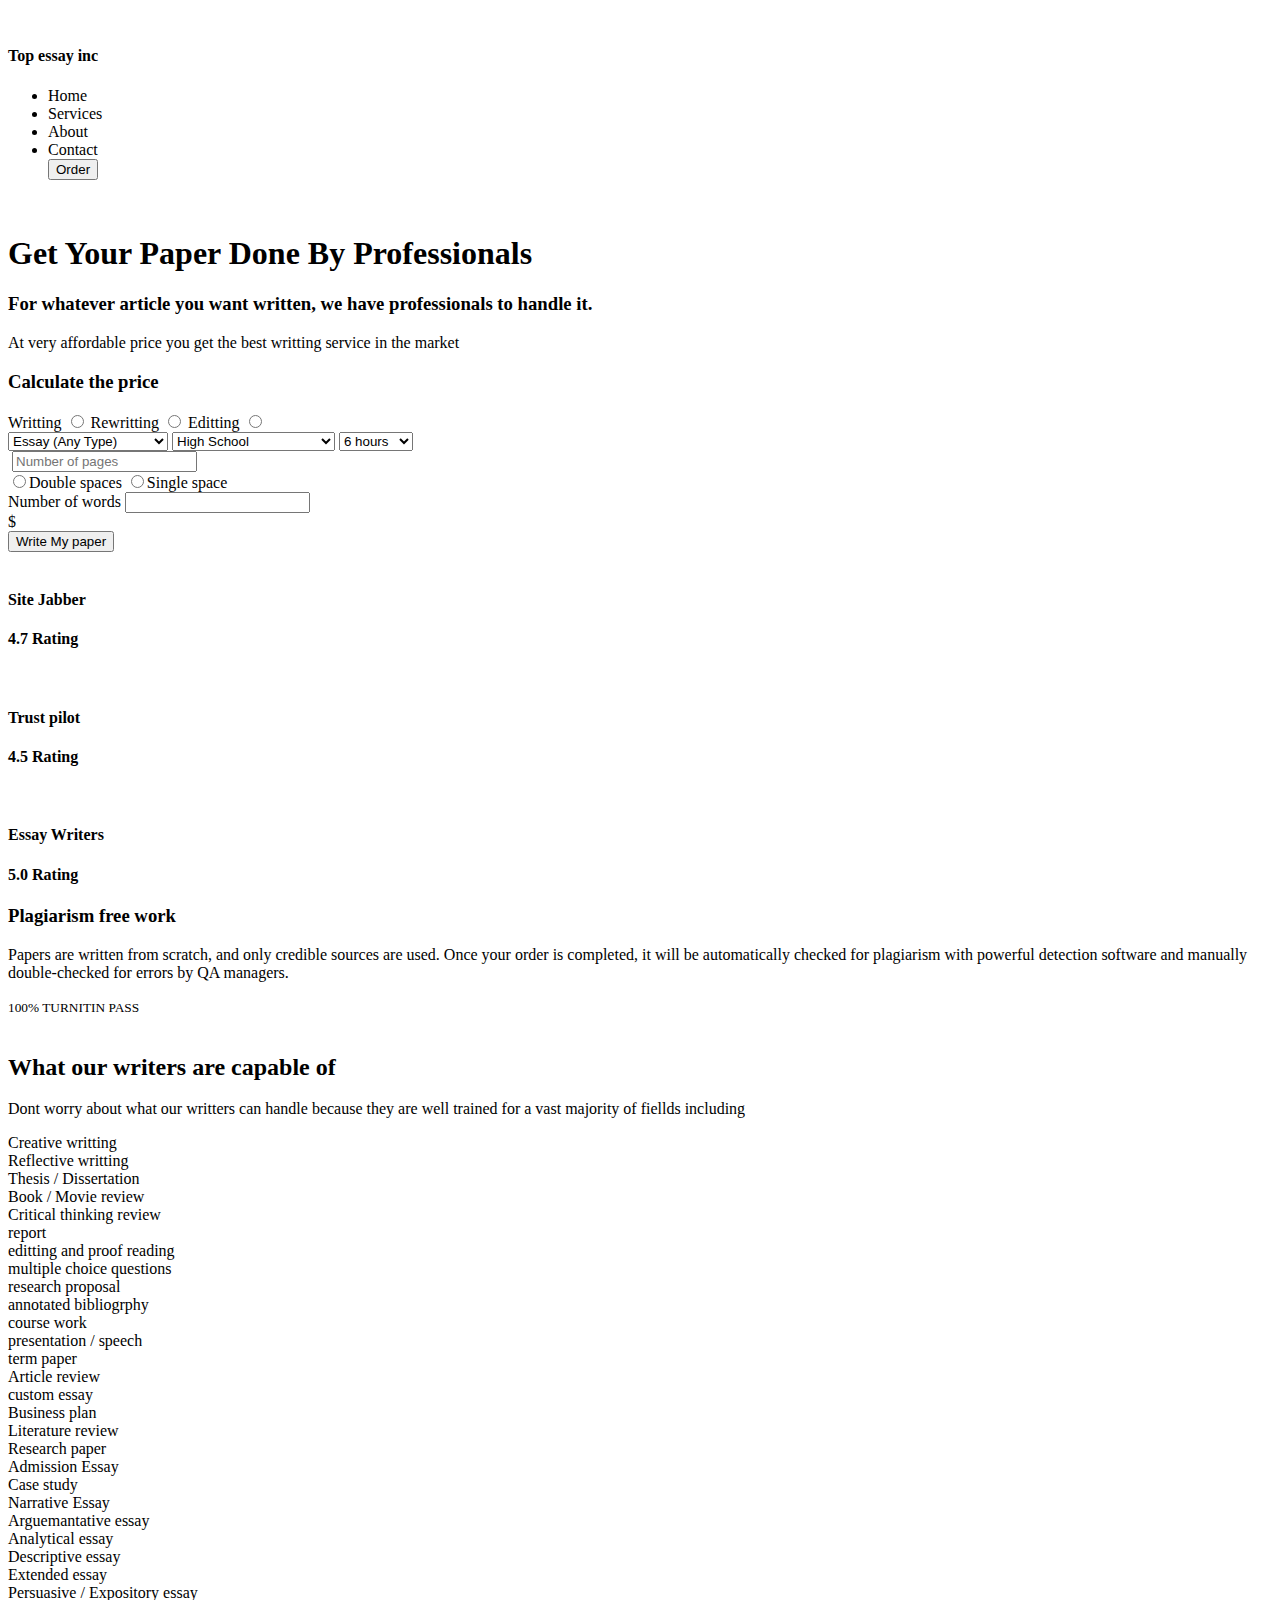
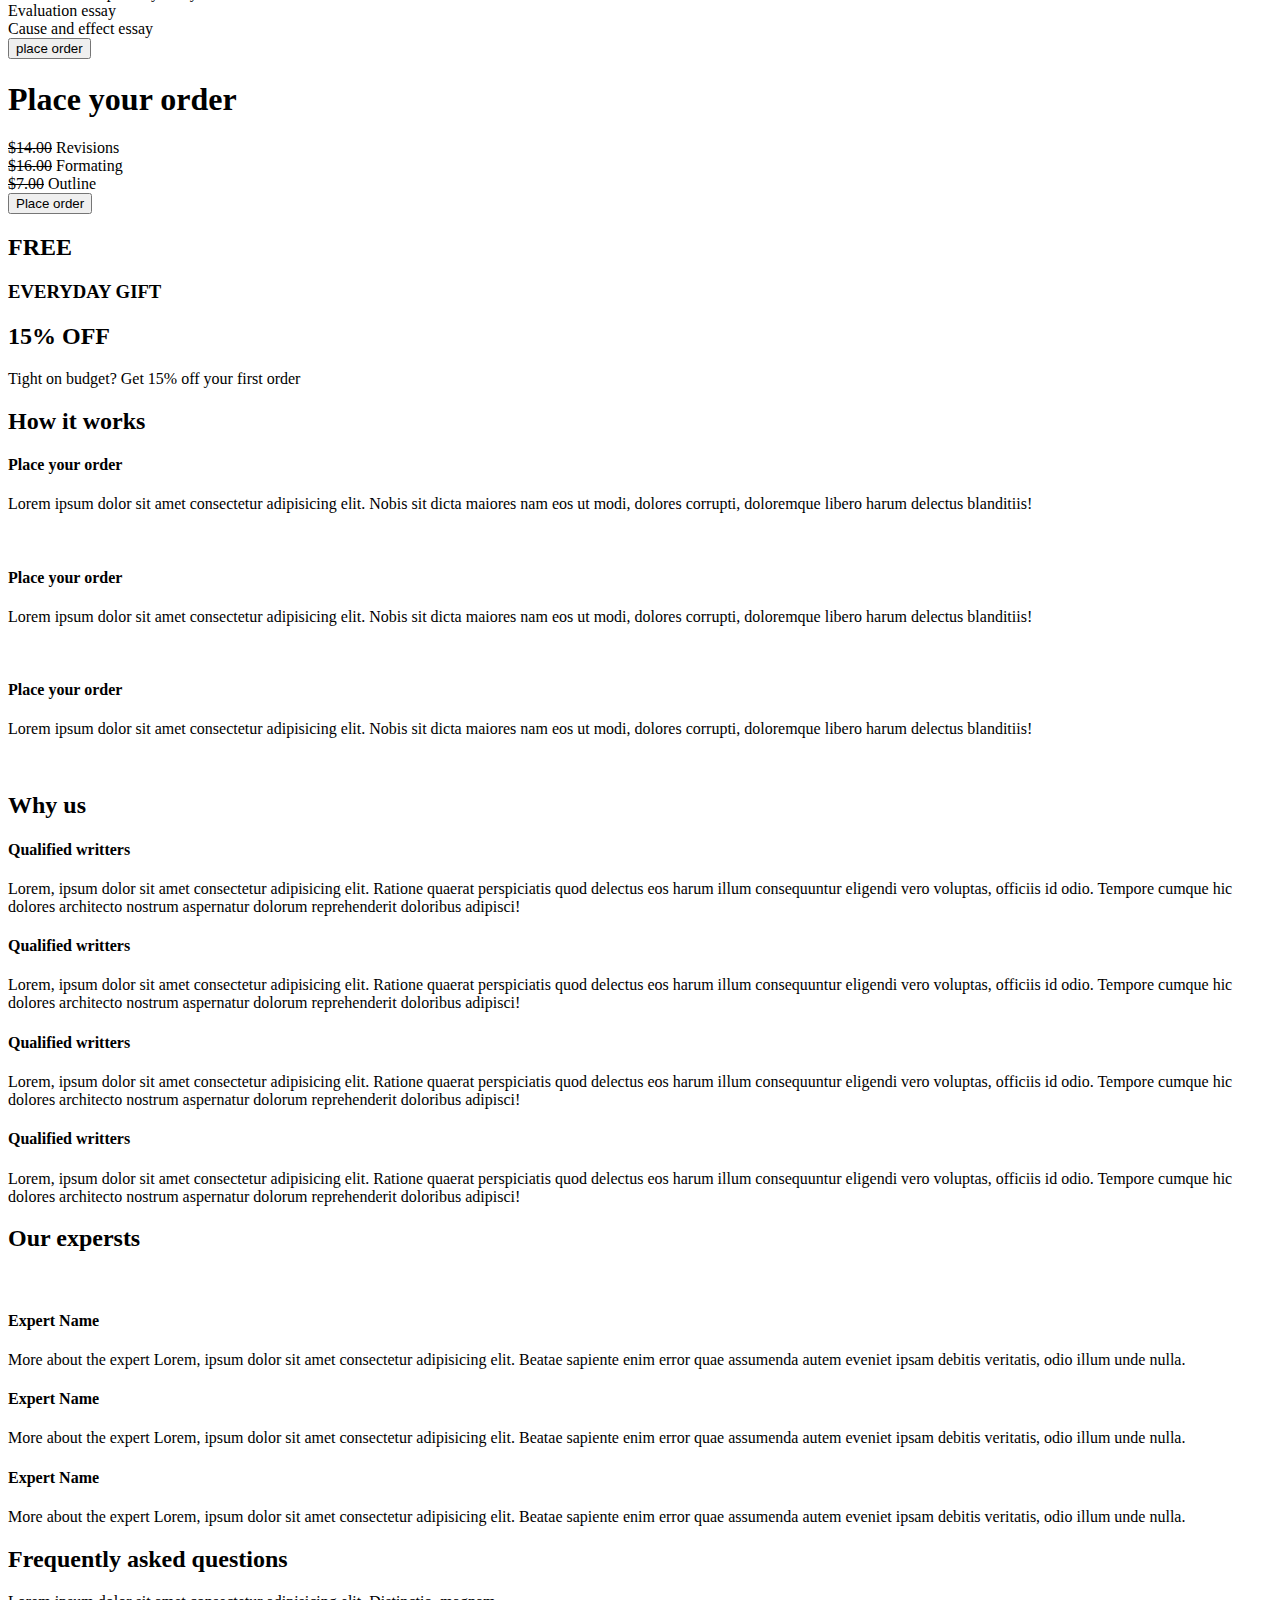
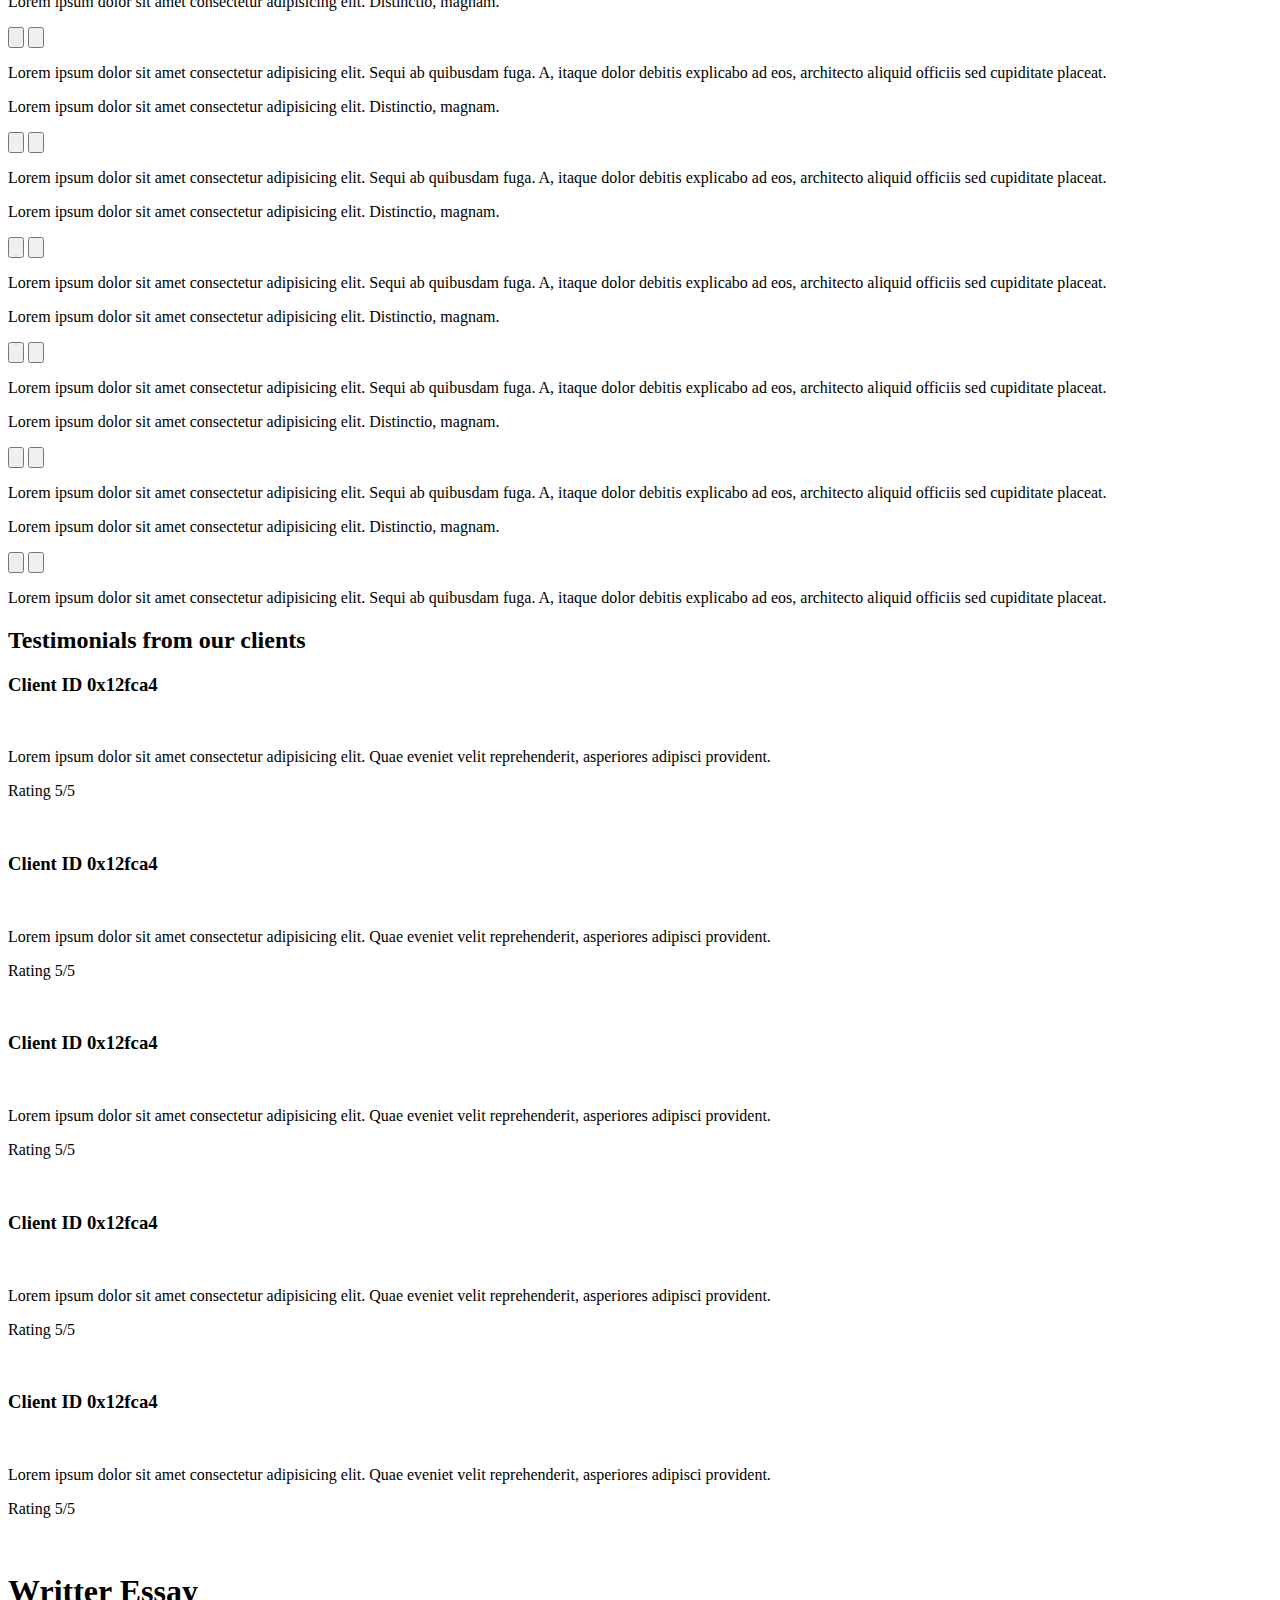
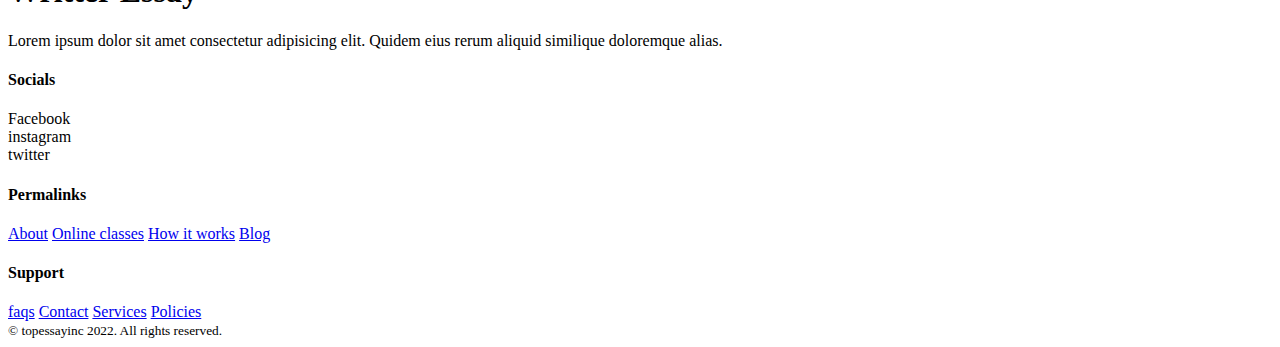
==== index.html @ ea99ae34 "Add files via upload" ====
<!DOCTYPE html>
<html lang="en">
<head>
    <meta charset="UTF-8">
    <meta http-equiv="X-UA-Compatible" content="IE=edge">
    <meta name="viewport" content="width=device-width, initial-scale=1.0">
    <title>Writer Essays</title>
    <link rel="stylesheet" href="css/styles.css">
    <script src="scripts/styles.js" defer></script>
    <script src="scripts/math.js" defer></script>
</head>
<body>
    <nav>
       <div class="container">
        <div class="brand-details">
            <img src="images/logo.svg" alt="" id="my-logo">
            <h4 class="brand-name">Top essay inc</h4>
        </div>
        <div class="mb-option-list hidden" id="mb-expand-menu">
            <ul>
                <li id="home-option">Home</li>
                <li id="services-option">Services</li>
                <li id="about-option">About</li>
                <li id="contact-option">Contact</li>
                <button class="try-it-btn" id="nav-try-it">Order</button>
            </ul>
            
        </div>
        
        <div class="mb nav-butons" >
           <img src="images/cancel.svg"  id="cancel-btn" alt="" class="hidden">
            <img src="images/expand.svg" alt="" id="expand-menu" class="">
        </div>
       </div>
    </nav> 
    <section id="home">
        <div class="home-container">
            <header>
                <div class="container">
                    <div class="header-content">
                        <div class="header-left">
                        
                            <h1 class="big-title">
                                Get Your Paper Done By Professionals
                            </h1>
                            <h3>
                                For whatever article you want written, we have professionals to handle it.
                            </h3>
                            <p>
                                At very affordable price you get the best writting service in the market
                            </p>
                        </div>
                        <form action="/cost-calculator" id="calculate-cost">
                            <h3>Calculate the price</h3>
                            <div class="writting-mode">
                                <label for="writting">Writting
                                    <input class="radio" type="radio" name="writing-mode" id="writting" value="writting">
                                </label>
                                
                                <label for="rewritting">Rewritting
                                    <input class="radio" type="radio" name="writing-mode" id="rewritting" value="rewritting">
                                </label>
                                
                                <label for="editting">Editting
                                    <input class="radio" type="radio" name="writing-mode" id="editting" value="editting">
                                </label>
                                
                            </div>
                            <div class="selections">
                                <select name="essay-type" id="essay-type">
                                    <option value="a">Essay (Any Type)</option>
                                    <option value="b">admission essay</option>
                                    <option value="c">Arguementative essay</option>
                                    <option value="d">College Application</option>
                                    <option value="e">Analytical essay</option>
                                    <option value="f">Descriptive essay</option>
                                    <option value="g">Definition essay</option>
                                    <option value="h">Extended Essay</option>
                                    <option value="i">Dissertation</option>
                                    <option value="j">Dissertation</option>
                                    <option value="k">White Paper</option>
                                    <option value="l">case Study</option>
                                    <option value="m">book report</option>
                                    <option value="n">Annotated bibliograhy</option>
                                    <option value="o">Course Work</option>
                                    <option value="p">Presentation or speech</option>
                                    <option value="q">Research proposal</option>
                                    <option value="r">Literature review</option>
                                    <option value="s">Narrative essay</option>
                                    <option value="t">Cause and effect study</option>
                                    <option value="u">EPQ essay</option>
                                    <option value="r">Expository essay</option>
                                    <option value="s">Evalution essay</option>
                                    <option value="t">Graduate essay</option>
                                    <option value="u">Capstone essay</option>
                                    <option value="v">thesis tatement</option>
                                    <option value="w">Term paper</option>
                                    <option value="x">Persuasive essay</option>
                                    <option value="y">Research paper</option>
                                    <option value="z">Reflective paper</option>
                                    <option value="A">TOK essay</option>
                                    <option value="B">Scholaship essay</option>
                                    <option value="C">others</option>
                                </select>
                                <select name="education-level" id="education-level">
                                    <option value="Highschool">High School</option>
                                    <option value="college">College</option>
                                    <option value="university">University</option>
                                    <option value="masters">Mster's degree</option>
                                    <option value="phd">Doctorate of philosophy</option>
                                </select>
                                <select name="duration" id="duration">
                                    <option value="6">6 hours</option>
                                    <option value="9">9 Hours</option>
                                    <option value="12">12 hours</option>
                                    <option value="15">15 hours</option>
                                    <option value="18">18 hours</option>
                                    <option value="21">21 hours</option>
                                    <option value="24">24 hours</option>
                                    <option value="48">48 hours</option>
                                    <option value="72">3 days</option>
                                    <option value="96">4 days</option>
                                    <option value="120">5 days</option>
                                    <option value="144">6 days</option>
                                    <option value="336">2 weeks</option>
                                    <option value="504">3 weeks</option>
                                    <option value="720">1 month</option>
                                </select>
                            </div>
    
                            <div id="number-of-pages">
                                
                                <img id="pages-minus" src="images/minus.svg" alt="">
                                <input type="number" name="no-of-pages" id="no-of-pages" placeholder="Number of pages">
                                <img src="images/plus.svg" alt="" id="pages-plus">
                            </div>
                            <div class="space-count">
                                <label for="double-space">
                                <input type="radio" name="essay-spaces" id="double-space" class="radio" value="double">Double spaces
                            </label>
                            <label for="single-space">
                                <input class="radio" type="radio" name="essay-spaces" id="single-space" value="single">Single space
                            </label>
                            </div>
                            <div id="estimate-no-of-words">
                                <label for="no-of-words">
                                    Number of words
                                    <input type="text" id="no-of-words">
                                </label>
                            </div>
                            <div id="estimate-price"> $<span id="price-calc"></span></div>
                            <button class="try-it-btn">Write My paper</button>
                        </form>
                    </div>
                </div>
            </header>

            <div id="ratings">
                <div class="container">
                    <article>
                        <img src="images/stars-fb.svg" alt="">
                        <h4 class="rating-info">Site Jabber</h4>
                        <h4 class="rating-figure">4.7 Rating</h4>
                    </article>
                    <article>
                        <img src="images/stars-review.svg" alt="">
                        <h4 class="rating-info">Trust pilot</h4>
                        <h4 class="rating-figure">4.5 Rating</h4>
                    </article>
                    <article>
                        <img src="images/star.svg" alt="" height="12.5">
                        <h4 class="rating-info">Essay Writers</h4>
                        <h4 class="rating-figure">5.0 Rating</h4>
                    </article>
                </div>
            </div>
            <div id="plagiarism">
                <div class="container">
                    <div class="plg-left">
                        <h3>Plagiarism free work</h3>
                        <p>
                            Papers are written from scratch, and only credible sources are used. Once your order is completed, it will be automatically checked for plagiarism with powerful detection software and manually double-checked for errors by QA managers.
                        </p>
                        <small>100% TURNITIN PASS</small>
                    </div>
                    <div class="plg-right">
                        <img src="images/Screenshot 2022-03-04 17.39.56.png" alt="">
                        <img src="images/Screenshot 2022-03-04 17.41.26.png" alt="">
                    </div>
                </div>
            </div>
            <div id="coverage">
                <div class="container">
                    <h2>What our writers are capable of</h2>
                <p class="coverage-info">
                    Dont worry about what our writters can handle because they are well trained for a vast majority of fiellds including
                </p>
                <li class="coverage-item">Creative writting</li>
                <li class="coverage-item">Reflective writting</li>
                <li class="coverage-item">Thesis / Dissertation</li>
                <li class="coverage-item">Book / Movie review</li>
                <li class="coverage-item">Critical thinking review</li>
                <li class="coverage-item">report</li>
                <li class="coverage-item">editting and proof reading</li>
                <li class="coverage-item">multiple choice questions</li>
                <li class="coverage-item">research proposal</li>
                <li class="coverage-item">annotated bibliogrphy</li>
                <li class="coverage-item">course work</li>
                <li class="coverage-item">presentation / speech</li>
                <li class="coverage-item">term paper</li>
                <li class="coverage-item">Article review</li>
                <li class="coverage-item">custom essay </li>
                <li class="coverage-item">Business plan</li>
                <li class="coverage-item">Literature review</li>
                <li class="coverage-item">Research paper</li>
                <li class="coverage-item">Admission Essay</li>
                <li class="coverage-item">Case study</li>
                <li class="coverage-item">Narrative Essay</li>
                <li class="coverage-item">Arguemantative essay </li>
                <li class="coverage-item">Analytical essay </li>
                <li class="coverage-item">Descriptive essay</li>
                <li class="coverage-item">Extended essay</li>
                <li class="coverage-item">Persuasive / Expository essay</li>
                <li class="coverage-item">Evaluation essay</li>
                <li class="coverage-item">Cause and effect essay</li>
                <button class="try-it-btn">place order</button>
                </div>
            </div>
            <div class="market">
                <div class="container">
                    <div id="market-offer">
                        <h1>Place your order</h1>
                        <li><strike>$14.00</strike> Revisions</li>
                        <li><strike>$16.00</strike> Formating</li>
                        <li><strike>$7.00</strike> Outline</li>
                        <button class="try-it-btn">Place order</button>
                    </div>
                    <div id="market-discount">
                        <h2>FREE </h2>
                        <h3>EVERYDAY GIFT</h3>
                        <h2>15% OFF</h2>
                        <p>Tight on budget? Get 15% off your first order</p>
                    </div>
                </div>
            </div>
            <div id="guide">
                <div class="container">
                    <h2>How it works</h2>
                <div class="guide-details">
                    <article class="guide-temp">
                        <div>
                            <h4>Place your order</h4>
                        <p>Lorem ipsum dolor sit amet consectetur adipisicing elit. Nobis sit dicta maiores nam eos ut modi, dolores corrupti, doloremque libero harum delectus blanditiis!</p>
                        </div>
                        <img src="images/Screenshot 2022-03-04 17.39.56.png" alt="">
                    </article>
                    <article class="guide-temp">
                        <div>
                            <h4>Place your order</h4>
                        <p>Lorem ipsum dolor sit amet consectetur adipisicing elit. Nobis sit dicta maiores nam eos ut modi, dolores corrupti, doloremque libero harum delectus blanditiis!</p>
                        </div>
                        <img src="images/Screenshot 2022-03-04 17.41.26.png" alt="">
                    </article>
                    <article class="guide-temp">
                        <div>
                            <h4>Place your order</h4>
                        <p>Lorem ipsum dolor sit amet consectetur adipisicing elit. Nobis sit dicta maiores nam eos ut modi, dolores corrupti, doloremque libero harum delectus blanditiis!</p>
                        </div>
                        <img src="images/objective-1.svg" alt="">
                    </article>
    
                </div>
                
                <h2>Why us</h2>
                <div class="why-us-container">
                    <article class="why-us">
                    <h4>Qualified writters</h4>
                    <p>Lorem, ipsum dolor sit amet consectetur adipisicing elit. Ratione quaerat perspiciatis quod delectus eos harum illum consequuntur eligendi vero voluptas, officiis id odio. Tempore cumque hic dolores architecto nostrum aspernatur dolorum reprehenderit doloribus adipisci!</p>
                </article>
                <article class="why-us">
                    <h4>Qualified writters</h4>
                    <p>Lorem, ipsum dolor sit amet consectetur adipisicing elit. Ratione quaerat perspiciatis quod delectus eos harum illum consequuntur eligendi vero voluptas, officiis id odio. Tempore cumque hic dolores architecto nostrum aspernatur dolorum reprehenderit doloribus adipisci!</p>
                </article>
                <article class="why-us">
                    <h4>Qualified writters</h4>
                    <p>Lorem, ipsum dolor sit amet consectetur adipisicing elit. Ratione quaerat perspiciatis quod delectus eos harum illum consequuntur eligendi vero voluptas, officiis id odio. Tempore cumque hic dolores architecto nostrum aspernatur dolorum reprehenderit doloribus adipisci!</p>
                </article>
                <article class="why-us">
                    <h4>Qualified writters</h4>
                    <p>Lorem, ipsum dolor sit amet consectetur adipisicing elit. Ratione quaerat perspiciatis quod delectus eos harum illum consequuntur eligendi vero voluptas, officiis id odio. Tempore cumque hic dolores architecto nostrum aspernatur dolorum reprehenderit doloribus adipisci!</p>
                </article>
                </div>

                <div class="experts">
                    <h2>Our expersts</h2>
                    <div class="experts-imgs">
                        <img src="images/icon-1.svg" alt="">
                        <img src="images/icon-2.svg" alt="" class="active">
                        <img src="images/icon-3.svg" alt="">
                    </div>
                    <div class="experts-info">
                        <article class="expert">
                            <h4>Expert Name</h4>
                            <p>More about the expert Lorem, ipsum dolor sit amet consectetur adipisicing elit. Beatae sapiente enim error quae assumenda autem eveniet ipsam debitis veritatis, odio illum unde nulla.</p>
                        </article>
                        <article class="expert">
                            <h4>Expert Name</h4>
                            <p>More about the expert Lorem, ipsum dolor sit amet consectetur adipisicing elit. Beatae sapiente enim error quae assumenda autem eveniet ipsam debitis veritatis, odio illum unde nulla.</p>
                        </article>
                        <article class="expert">
                            <h4>Expert Name</h4>
                            <p>More about the expert Lorem, ipsum dolor sit amet consectetur adipisicing elit. Beatae sapiente enim error quae assumenda autem eveniet ipsam debitis veritatis, odio illum unde nulla.</p>
                        </article>
                    </div>
                </div>
                </div>
            </div>
            <div id="faq">
                <div class="container">
                    <h2>Frequently asked questions</h2>
                    <div class="qas">
                     <article class="question">
                         <p class="q">Lorem ipsum dolor sit amet consectetur adipisicing elit. Distinctio, magnam.</p>
                         <div class="qa-btn">
                             <button class="plus-sign"><img src="images/direction_down.svg" alt=""></button>
                             <button class="minus-sign hide"><img src="images/direction_right.svg" alt=""></button>
                         </div>
                         <p class="a hide">Lorem ipsum dolor sit amet consectetur adipisicing elit. Sequi ab quibusdam fuga. A, itaque dolor debitis explicabo ad eos, architecto aliquid officiis sed cupiditate placeat.</p>
                     </article>
                     <article class="question">
                         <p class="q">Lorem ipsum dolor sit amet consectetur adipisicing elit. Distinctio, magnam.</p>
                         <div class="qa-btn">
                             <button class="plus-sign"><img src="images/direction_down.svg" alt=""></button>
                             <button class="minus-sign hide"><img src="images/direction_right.svg" alt=""></button>
                         </div>
                         <p class="a  hide">Lorem ipsum dolor sit amet consectetur adipisicing elit. Sequi ab quibusdam fuga. A, itaque dolor debitis explicabo ad eos, architecto aliquid officiis sed cupiditate placeat.</p>
                     </article>
                     <article class="question">
                         <p class="q">Lorem ipsum dolor sit amet consectetur adipisicing elit. Distinctio, magnam.</p>
                         <div class="qa-btn">
                             <button class="plus-sign"><img src="images/direction_down.svg" alt=""></button>
                             <button class="minus-sign hide"><img src="images/direction_right.svg" alt=""></button>
                         </div>
                         <p class="a hide" >Lorem ipsum dolor sit amet consectetur adipisicing elit. Sequi ab quibusdam fuga. A, itaque dolor debitis explicabo ad eos, architecto aliquid officiis sed cupiditate placeat.</p>
                     </article>
                     <article class="question">
                         <p class="q">Lorem ipsum dolor sit amet consectetur adipisicing elit. Distinctio, magnam.</p>
                         <div class="qa-btn">
                             <button class="plus-sign"><img src="images/direction_down.svg" alt=""></button>
                             <button class="minus-sign hide"><img src="images/direction_right.svg" alt=""></button>
                         </div>
                         <p class="a  hide">Lorem ipsum dolor sit amet consectetur adipisicing elit. Sequi ab quibusdam fuga. A, itaque dolor debitis explicabo ad eos, architecto aliquid officiis sed cupiditate placeat.</p>
                     </article>
                     <article class="question">
                         <p class="q">Lorem ipsum dolor sit amet consectetur adipisicing elit. Distinctio, magnam.</p>
                         <div class="qa-btn">
                             <button class="plus-sign"><img src="images/direction_down.svg" alt=""></button>
                             <button class="minus-sign hide"><img src="images/direction_right.svg" alt=""></button>
                         </div>
                         <p class="a  hide">Lorem ipsum dolor sit amet consectetur adipisicing elit. Sequi ab quibusdam fuga. A, itaque dolor debitis explicabo ad eos, architecto aliquid officiis sed cupiditate placeat.</p>
                     </article>
                     <article class="question">
                         <p class="q">Lorem ipsum dolor sit amet consectetur adipisicing elit. Distinctio, magnam.</p>
                         <div class="qa-btn">
                             <button class="plus-sign"><img src="images/direction_down.svg" alt=""></button>
                             <button class="minus-sign hide"><img src="images/direction_right.svg" alt=""></button>
                         </div>
                         <p class="a  hide">Lorem ipsum dolor sit amet consectetur adipisicing elit. Sequi ab quibusdam fuga. A, itaque dolor debitis explicabo ad eos, architecto aliquid officiis sed cupiditate placeat.</p>
                     </article>
                    </div>
                </div>
            </div>
            <div id="testimonials">
                <div class="container">
                    <h2>
                        Testimonials from our clients
                    </h2>
                    <div class="testimonials-content">
                        <article class="testimony">
                            <h3>Client ID 0x12fca4</h3>
                            <img src="images/bbb.svg" alt="">
                            <p>
                                Lorem ipsum dolor sit amet consectetur adipisicing elit. Quae eveniet velit reprehenderit, asperiores adipisci provident.
                            </p>
    
                            <div class="stars">
                                <p>Rating 5/5</p>
                                <img src="images/star.svg" alt="">
                            </div>
                        </article>
                        <article class="testimony">
                            <h3>Client ID 0x12fca4</h3>
                            <img src="images/bbb.svg" alt="">
                            <p>
                                Lorem ipsum dolor sit amet consectetur adipisicing elit. Quae eveniet velit reprehenderit, asperiores adipisci provident.
                            </p>
    
                            <div class="stars">
                                <p>Rating 5/5</p>
                                <img src="images/star.svg" alt="">
                            </div>
                        </article>
                        <article class="testimony">
                            <h3>Client ID 0x12fca4</h3>
                            <img src="images/bbb.svg" alt="">
                            <p>
                                Lorem ipsum dolor sit amet consectetur adipisicing elit. Quae eveniet velit reprehenderit, asperiores adipisci provident.
                            </p>
    
                            <div class="stars">
                                <p>Rating 5/5</p>
                                <img src="images/star.svg" alt="">
                            </div>
                        </article>
                        <article class="testimony">
                            <h3>Client ID 0x12fca4</h3>
                            <img src="images/bbb.svg" alt="">
                            <p>
                                Lorem ipsum dolor sit amet consectetur adipisicing elit. Quae eveniet velit reprehenderit, asperiores adipisci provident.
                            </p>
    
                            <div class="stars">
                                <p>Rating 5/5</p>
                                <img src="images/star.svg" alt="">
                            </div>
                        </article>
                        <article class="testimony">
                            <h3>Client ID 0x12fca4</h3>
                            <img src="images/bbb.svg" alt="">
                            <p>
                                Lorem ipsum dolor sit amet consectetur adipisicing elit. Quae eveniet velit reprehenderit, asperiores adipisci provident.
                            </p>
    
                            <div class="stars">
                                <p>Rating 5/5</p>
                                <img src="images/star.svg" alt="">
                            </div>
                        </article>
                    </div>
                </div>
            </div>
        </div>
    </section>
    <footer>
        <div class="container footer-container">
        <div>
            <h1 class="brand-name">Writter Essay</h1>
        <p>Lorem ipsum dolor sit amet consectetur adipisicing elit. Quidem eius rerum aliquid similique doloremque alias.</p>
        </div>
        <div id="socials">
            <h4>Socials</h4>
            <li>Facebook</li>
            <li>instagram</li>
            <li>twitter</li>
        </div>

        <div id="permalinks">
            <h4>Permalinks</h4>
            <a href="#about">About</a>
            <a href="#classes">Online classes</a>
            <a href="#guide">How it works</a>
            <a href="#blog">Blog</a>
        </div>
        <div>
            <h4>Support</h4>
            <a href="#faq">faqs</a>
            <a href="#contact">Contact</a>
            <a href="#services">Services</a>
            <a href="#policies">Policies</a>
        </div>
        </div>

    </footer>
    <small>&copy topessayinc 2022. All rights reserved. </small>
</body>
</html>
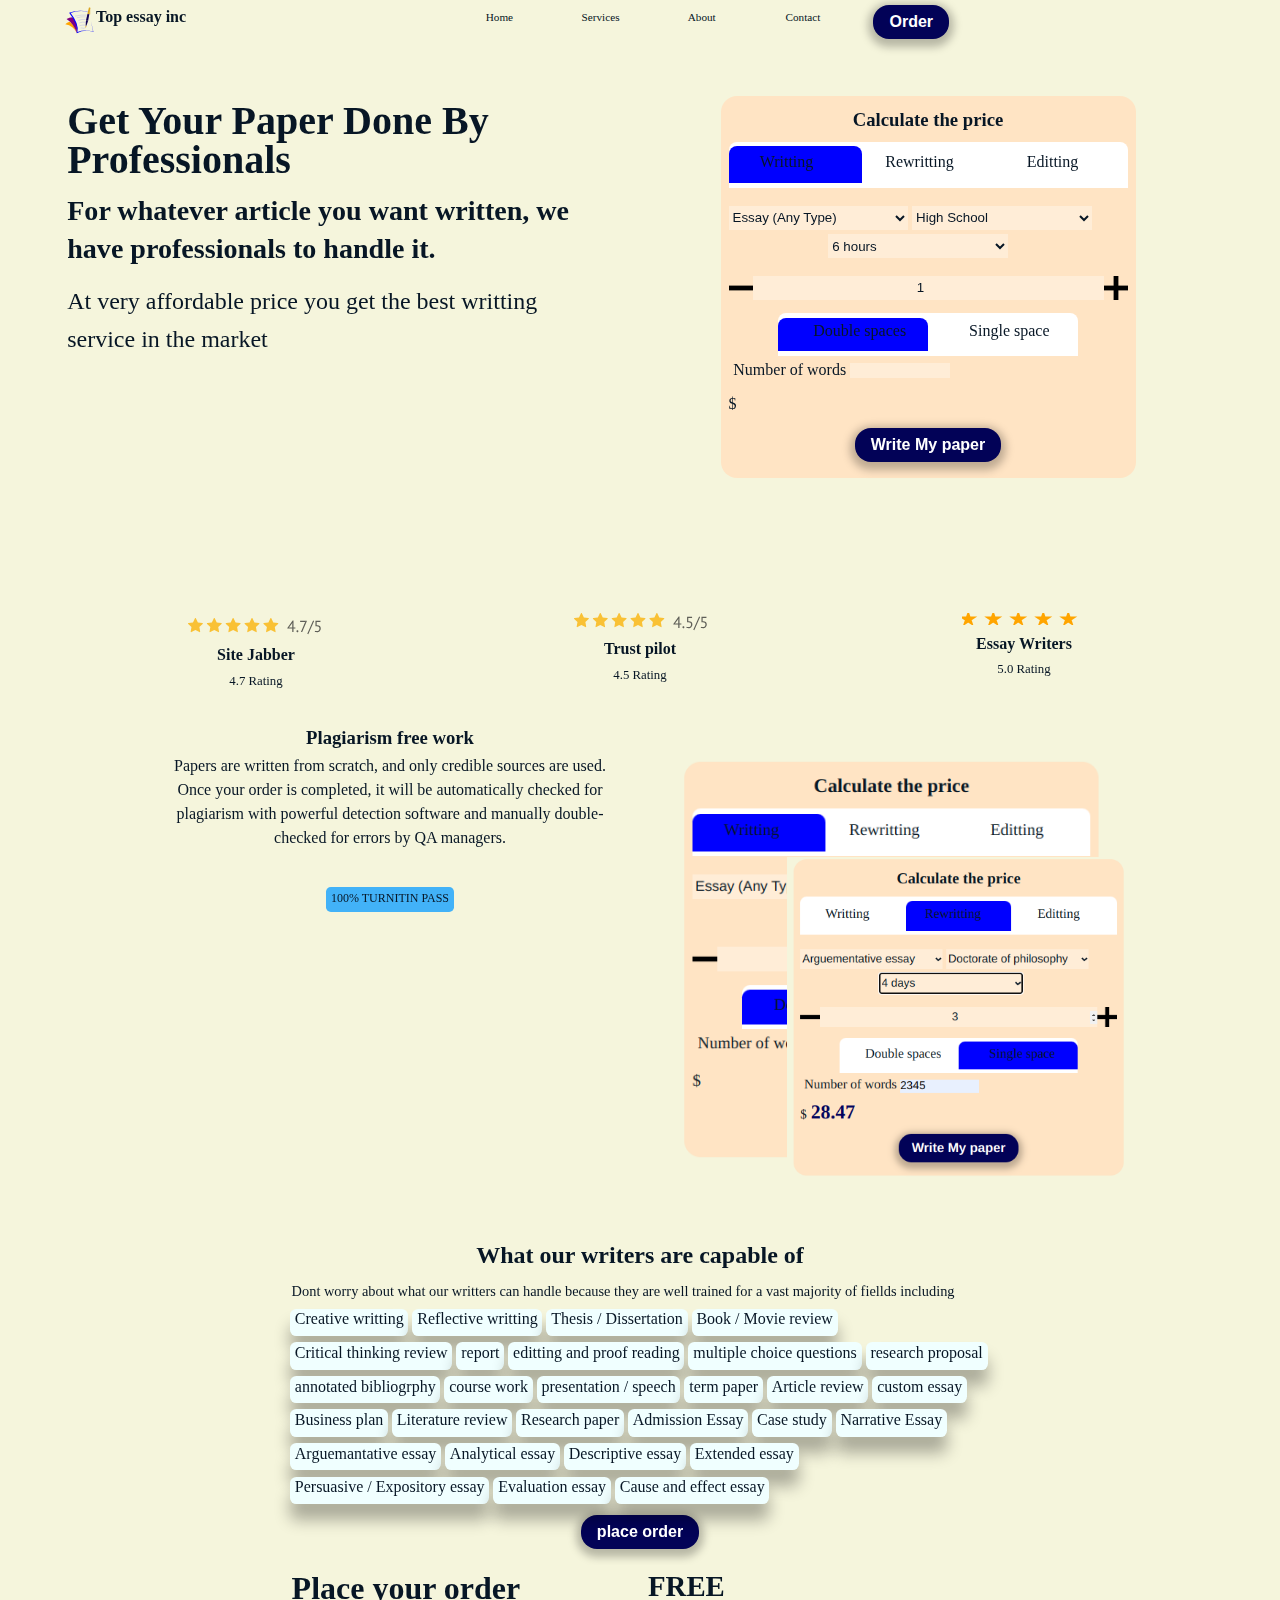
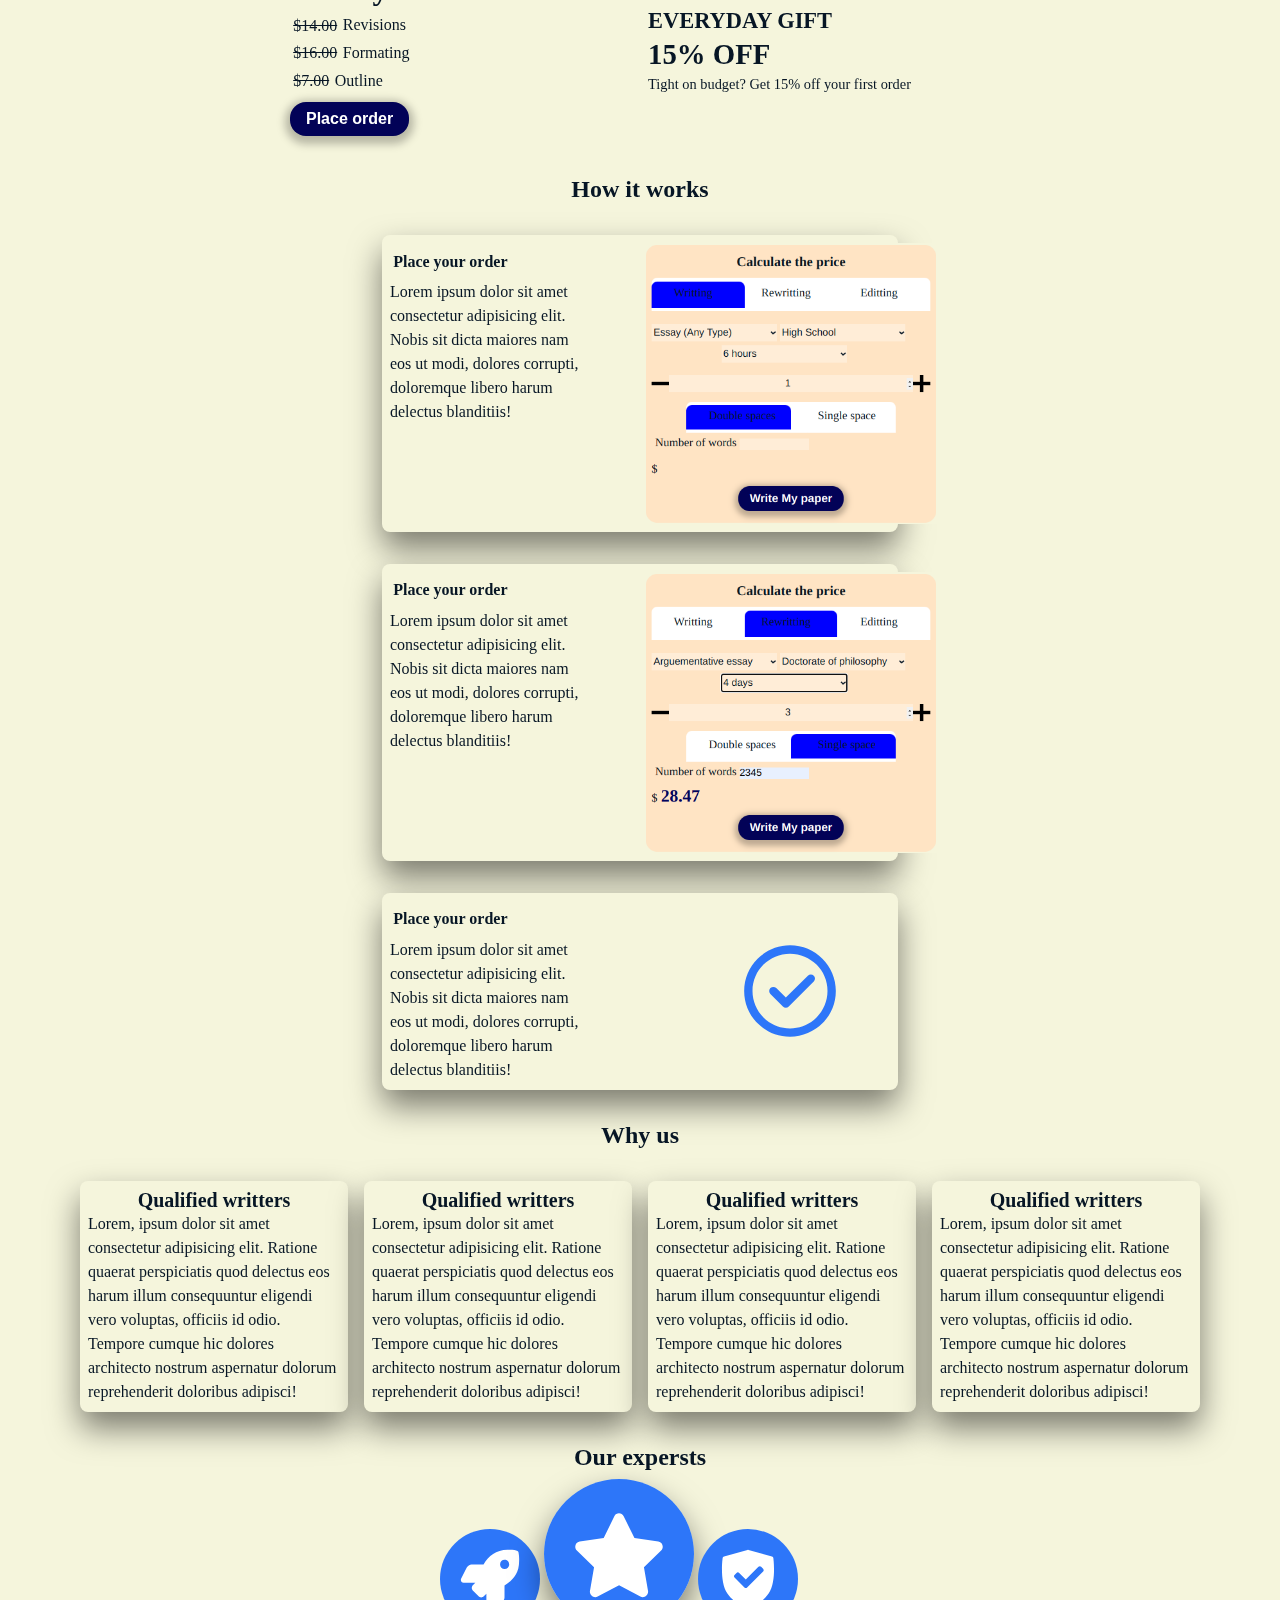
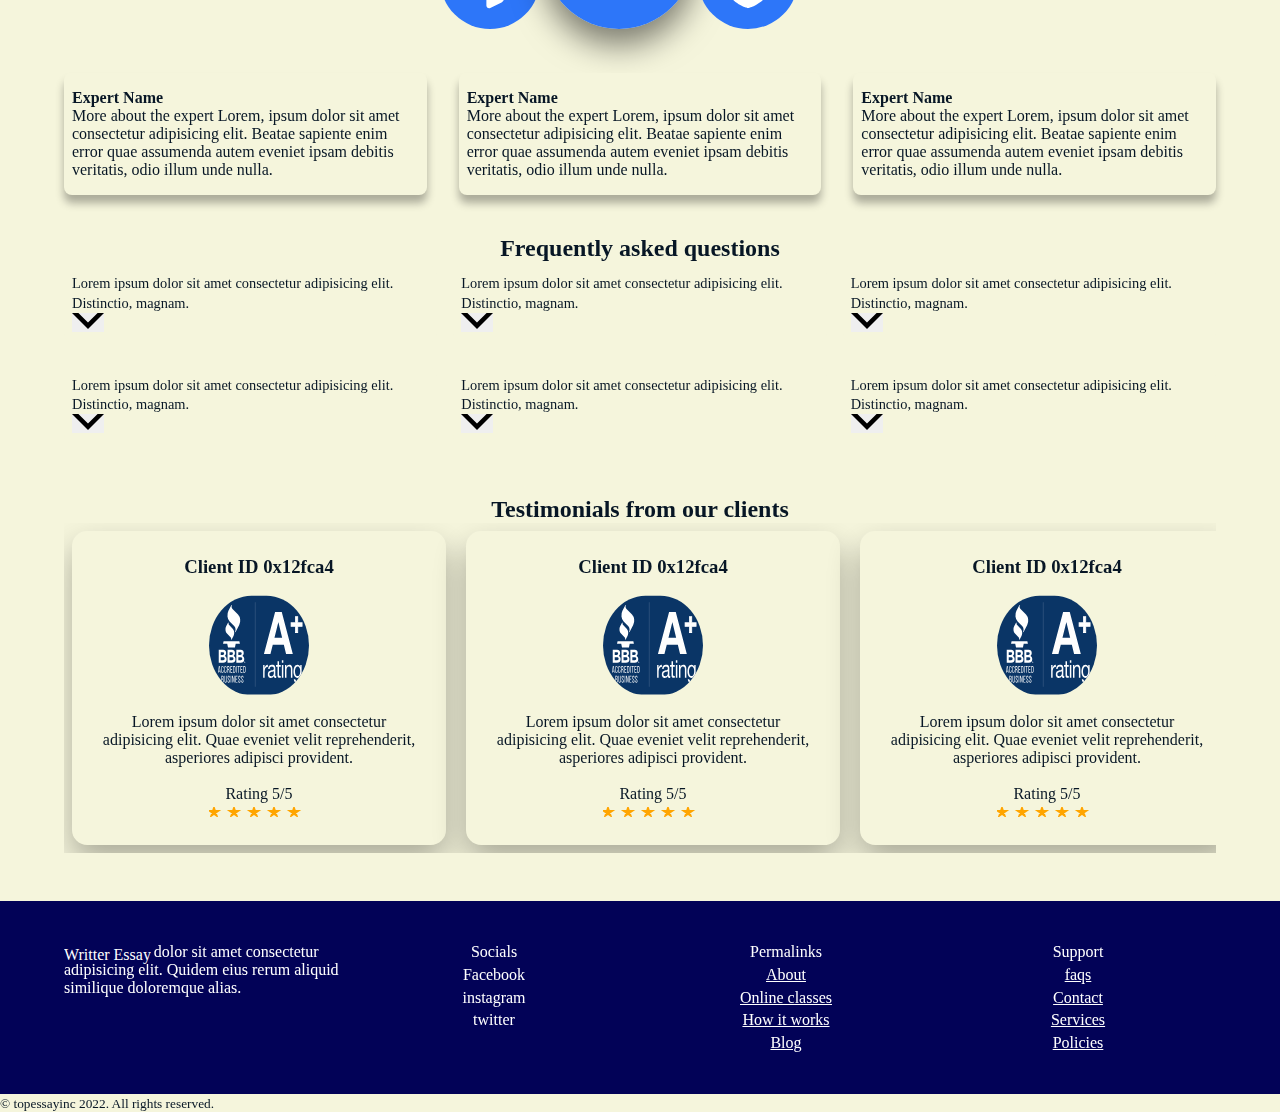
==== commit 32e9a656: "Update index.html" ====
--- a/index.html
+++ b/index.html
@@ -5,7 +5,7 @@
     <meta http-equiv="X-UA-Compatible" content="IE=edge">
     <meta name="viewport" content="width=device-width, initial-scale=1.0">
     <title>Writer Essays</title>
-    <link rel="stylesheet" href="css/styles.css">
+    <link rel="stylesheet" href="CSS/styles.css">
     <script src="scripts/styles.js" defer></script>
     <script src="scripts/math.js" defer></script>
 </head>
@@ -473,4 +473,4 @@
     </footer>
     <small>&copy topessayinc 2022. All rights reserved. </small>
 </body>
-</html>+</html>
--- a/CSS/styles.css
+++ b/CSS/styles.css
@@ -0,0 +1,222 @@
+@charset 'utf-8';
+@import url(colors.css);
+*{
+    border: none;
+    /* border: 1px solid blue;   */
+    margin: 0px;
+    padding: 0px;
+    list-style: none;
+    max-width: 100vw;
+    transition: ease 400ms;
+}
+
+section{
+    margin: 2rem 0rem;
+}
+
+/* container sizes */
+.container {
+    max-width: 1200px;
+    width: 90vw;
+    padding: 0 15px;
+    margin: 0 auto;
+}
+/* hidden classes */
+.mb, .mb-hidden, .hidden, .hide{ display: none;}
+/* nav bar */
+
+nav{ position: fixed; top: 0; width: 100vw; height: 3rem; max-height:3rem; z-index: 999;}
+.brand-name{ display:inline; position: fixed; margin-top:.5rem; font-size: 1rem; padding-top: -0.2rem;}
+.mb-option-list{ padding: .3rem ;}
+.mb-option-list li, #nav-try-it{text-align: center; height:1.2rem; padding:.4rem .3rem; font-size: 1rem; }
+#nav-try-it{ height: fit-content;}
+.mb-option-list li:hover{border-radius: .5rem; box-shadow: 0 1rem 1.5rem rgba(0, 0, 0, .3);}
+.brand-deatils{ height:2.5rem;}
+#my-logo{ display: inline-block; width:2rem; margin-top: .3rem;}
+
+@media  screen and (max-width: 768px) {
+    .mb{ display: inline-block; }
+    .mb-hidden{ display: none;}
+    .nav-buttons{ position: absolute; right: 0; }
+    .mb-option-list{ position: fixed; top: 2.5rem; width:40vw; right: 15px; padding: .3rem; border-radius:0 0 .75rem .75rem; box-shadow: 0 2rem 3rem rgba(0, 0, 0, .3);}
+    .mb-option-list li { font-weight: 300; font-size: 1rem; text-align: center; z-index: 999; }
+    .nav-butons{ max-height:2.5rem; width: 2.5rem; position: absolute; right: .5rem; top: .3rem; }
+    .nav-butons img{height: 2rem;}
+} 
+
+@media only screen and (min-width: 768px){
+    nav > .container{
+        display: grid;
+        grid-template-columns: 2fr 4fr;
+        margin: 0 auto;
+    }
+    
+    .mb-option-list ul{display: grid; grid-template-columns: repeat(5, 1fr); width: fit-content; gap: .5rem; }
+    .mb-option-list li{ font-size: .7rem; display: inline-block;}
+    #nav-try-it{ margin: 0rem .1rem .1rem 1rem;}
+}
+
+@media screen and (min-width: 960px) {
+    .mb-option-list{ gap:1rem; font-size: 1rem; }
+}
+
+
+/* home page */
+/* homepage header */
+section{ margin-top: 3.5rem;}
+header{ margin: 5rem 0rem; padding-bottom: 2rem;}
+.header-left{ font-size: 150%; line-height: 160%;}
+.header-left *{ padding: .4rem .2rem;}
+.big-title{ font-size: 2.5rem; font-weight: bold;}
+ 
+#calculate-cost{ padding: .5rem; border-radius: 1rem; margin-top: 1rem; max-width: 540px;}
+#calculate-cost h3{ padding: .3rem; height: 1.25rem; text-align: center;} 
+.writting-mode{display: grid; grid-template-columns: 1fr 1fr 1fr; margin:.5rem 0rem; }
+.writting-mode label{padding: .4rem 0rem;}
+#number-of-pages{height: 1.5rem; display: grid; grid-template-columns: 1.5rem auto 1.5rem; padding: 0px .5rem; margin: .5rem 0rem;}
+#number-of-pages img{ display: inline; height:1.5rem;}
+#no-of-pages{text-align: center;}
+label {text-align: center; height:1.5rem; padding:.3rem; border-radius: .5rem .5rem 0rem 0rem ;}
+.radio{ opacity: 0;}
+.try-it-btn{display:block; max-width:40vw; width: fit-content; margin: .5rem auto; padding: .5rem 1rem !important; font-size: 1rem; font-weight: 600; border-radius: 1rem;}
+#price-calc{font-size: 1.5rem; padding: 0rem .3rem; font-weight: 600;}
+#calculate-cost div{ padding: .3rem 0rem;}
+#no-of-words{width: 25%;}
+
+@media screen and (max-width:600px){
+    .selections > *{display: block; width:100%; text-align: center; height: 1.5rem; margin: .3rem 0rem;}
+    .space-count{ display: grid; grid-template-columns: 1fr 1fr; height: 1.5rem;}
+}
+@media screen and (min-width:600px){
+    .space-count{ display: grid; grid-template-columns: 1fr 1fr; width: 75%; margin: 0px auto;}
+    .selections >*{ display:inline-block; position: relative; width: 45%; margin: .3rem auto; height: 1.5rem;} 
+    #duration { margin: 0px 25%;}
+}
+@media screen and (min-width:768px){
+    #calculate-cost{ margin: 1rem auto;}
+}
+@media screen and (min-width:1024px){
+    #home .header-content{ display: grid; grid-template-columns: 1fr 1fr;}
+    .header-left{ padding: 1rem 2rem 0rem 0rem;}
+}
+
+/* homepage #ratings */
+#ratings{ margin: 2rem 0rem; }
+#ratings article *{ display: block; max-width: fit-content; margin: .2rem auto; padding: .2rem;  }
+#ratings article{ display: block; }
+.rating-figure{ font-weight: 300; font-size: .8rem;}
+@media screen and (max-width:768px){
+    #ratings article  { margin :.4rem 0rem;}
+}
+@media screen and (min-width:768px){
+    #ratings .container{ display: grid; grid-template-columns: repeat(3, 1fr);}
+}
+
+/* plagiarism */
+#plagiarism { margin:2rem 0rem; }
+#plagiarism *{ text-align: center;}
+#plagiarism small { display:block; width: fit-content; font-size: .75rem; height: 1rem; margin: 2rem auto; padding: .3rem; border-radius: .3rem;}
+#plagiarism p{font-size: medium; line-height: 1.5rem; padding: .3rem 2rem;}
+.plg-right {max-width: 450px; margin: .3rem auto;}
+.plg-right img:nth-child(1){height: 400px;}
+.plg-right img:nth-child(2) { height: 320px;    margin: -80% -30% 0rem 0rem;}
+
+@media screen and (min-width:896px){
+    #plagiarism .container{ display: grid; grid-template-columns: 1fr 1fr; max-width: 1000px; margin-bottom: 3rem;}
+    .plg-right{margin-top: 2rem;}
+}
+
+
+/* homepage #coverage */
+#coverage{ margin: 1rem 0rem;}
+#coverage h2{font-weight: 600; padding: .5rem; text-align: center;}
+#coverage p{ font-size: .9rem;  font-weight: 400; line-height: 1.2rem; padding: .3rem .1rem;}
+
+@media screen and (max-width:600px){
+    .coverage-item{ height:1.75rem; font-size: .8rem; padding: .2rem; margin-left: 1rem; text-align: justify; list-style-image: url(../images/tick.svg); list-style-position: inside;}
+}
+@media screen and (min-width:600px){
+    
+    .coverage-item{ display: inline-block; padding: .1rem .3rem; margin: .2rem auto; border-radius: .4rem; width: fit-content; height: 1.5rem;}
+    .coverage-item:hover{ box-shadow: 0 1rem 2rem rgba(0, 0, 0, .3); font-weight: 600;}
+}
+@media screen and (min-width:900px){
+    #coverage  .container{ max-width: 700px; margin: .5rem auto;}
+}
+
+/* home .market */
+.market .container{ margin: 1rem auto; max-width: 700px;}
+#market-offer *{ padding: .3rem .1rem; }
+
+#market-discount{ font-size: larger; }
+#market-discount *{ margin: .3rem 0rem;}
+#market-discount p{ font-size: .9rem;}
+
+@media screen and (min-width:600px){
+    .market .container{ display: grid; grid-template-columns: 1fr 1fr; gap:1rem;} 
+    #market-offer button { margin-left: 0rem;}  
+}
+/* home guide */
+#guide { margin: 2rem 0rem;}
+#guide h2 { max-width: fit-content; margin: .5rem auto;}
+.guide-temp, .why-us{padding: .5rem; margin: .5rem auto; border-radius: .5rem;  box-shadow: 0 1rem 2rem rgba(0, 0, 0, .5); max-width: 500px;}
+.guide-temp  h4{ padding: .4rem .2rem; line-height: 1.5rem;}
+.guide-temp  p, .why-us p{ line-height: 1.5rem; text-decoration: italic;}
+.guide-temp img{ display:inline-block; max-width: 400px; margin:0rem auto;}
+.experts-imgs{ width: 400px; margin: .5rem auto; }
+.experts-imgs img { height: 100px; border-radius: 100px;}
+.experts-imgs .active{ height: 150px; border-radius: 150px; z-index: 3; box-shadow: 0 1rem 2rem rgba(0, 0, 0, .5);}
+.expert { padding: 1rem .5rem; border-radius: .5rem; box-shadow: 0 .5rem .5rem rgba(0, 0, 0, .3); max-width: 450px; margin: .5rem auto;}
+@media screen and (min-width:896px) {
+    .guide-temp{ margin:2rem auto ; display:grid; grid-template-columns: 200px 400px;}
+    
+    .guide-temp img{ display: inline-block; width: 300px; margin: auto auto;}
+    .guide-temp:nth-child(3) img{ width:100px;}
+    .experts-info{display: grid; grid-template-columns: 1fr 1fr 1fr; gap: 2rem; margin: 2rem 0rem;}
+    
+}
+
+.why-us h4{ text-align: center; font-size: 1.25rem;}
+@media screen and (min-width:768px){
+    .why-us-container{ display: grid; grid-template-columns: 1fr 1fr; gap:1rem; padding: 1rem;}
+}
+@media screen and (min-width:1200px){
+    .why-us-container{grid-template-columns: repeat(4, 1fr);}
+}
+
+/* home faq section */
+.question{ padding: .5rem; border-radius: .5rem; line-height: 1.2rem; font-size: .9rem; max-width: 480px; margin: .3rem auto;}
+.q{ display: inline-block;}
+.a{padding: .5rem; }
+.qa-btn{display: inline; top: 1rem; right: 1rem;}
+.qa-btn img{ height: 1rem; display: inline-block;}
+#faq h2{text-align: center;}
+
+@media screen and (min-width:896px){
+
+    .qas{display: grid; grid-template-columns: 2fr 2fr; gap: 1rem;}
+}
+@media screen and (min-width:1200px){
+    .qas{grid-template-columns: 1fr 1fr 1fr;}
+}
+
+/* testimonials */
+#testimonials{ margin: 3rem 0rem;}
+#testimonials h2{ text-align: center;}
+.testimonials-content{ white-space: nowrap; overflow-x: scroll;}
+.testimony{white-space: normal; display: inline-block; width:350px; color: red; padding:.75rem; margin: .5rem; border-radius: .95rem; box-shadow: 0 1rem 2rem rgba(0, 0, 0, .3);}
+.testimony > *{display:block; width: fit-content; margin: .5rem auto; text-align: center; padding: .3rem .75rem;}
+.testimony > img{ width: 100px; height: 100px; border-radius: 100px;}
+
+.testimonials-content::-webkit-scrollbar{width:1rem;}
+.testimonials-content::-webkit-scrollbar-track{ box-shadow: inset 0 0 .5rem rgba(0, 0, 0, 1); border-radius: .5rem;}
+.testimonials-content::-webkit-scrollbar-thumb{ border-radius: .5rem;}
+
+/*  footer */
+        /* The footer aplies for all pages, though actualy we only have one page fyi */
+footer, footer div{ padding: 1rem 0rem; }
+footer div *{ display: block; width: fit-content; margin: .3rem auto;}
+
+@media screen and (min-width:768px){
+    .footer-container{ display: grid; grid-template-columns:1fr 1fr 1fr 1fr; gap: 1rem;}
+}
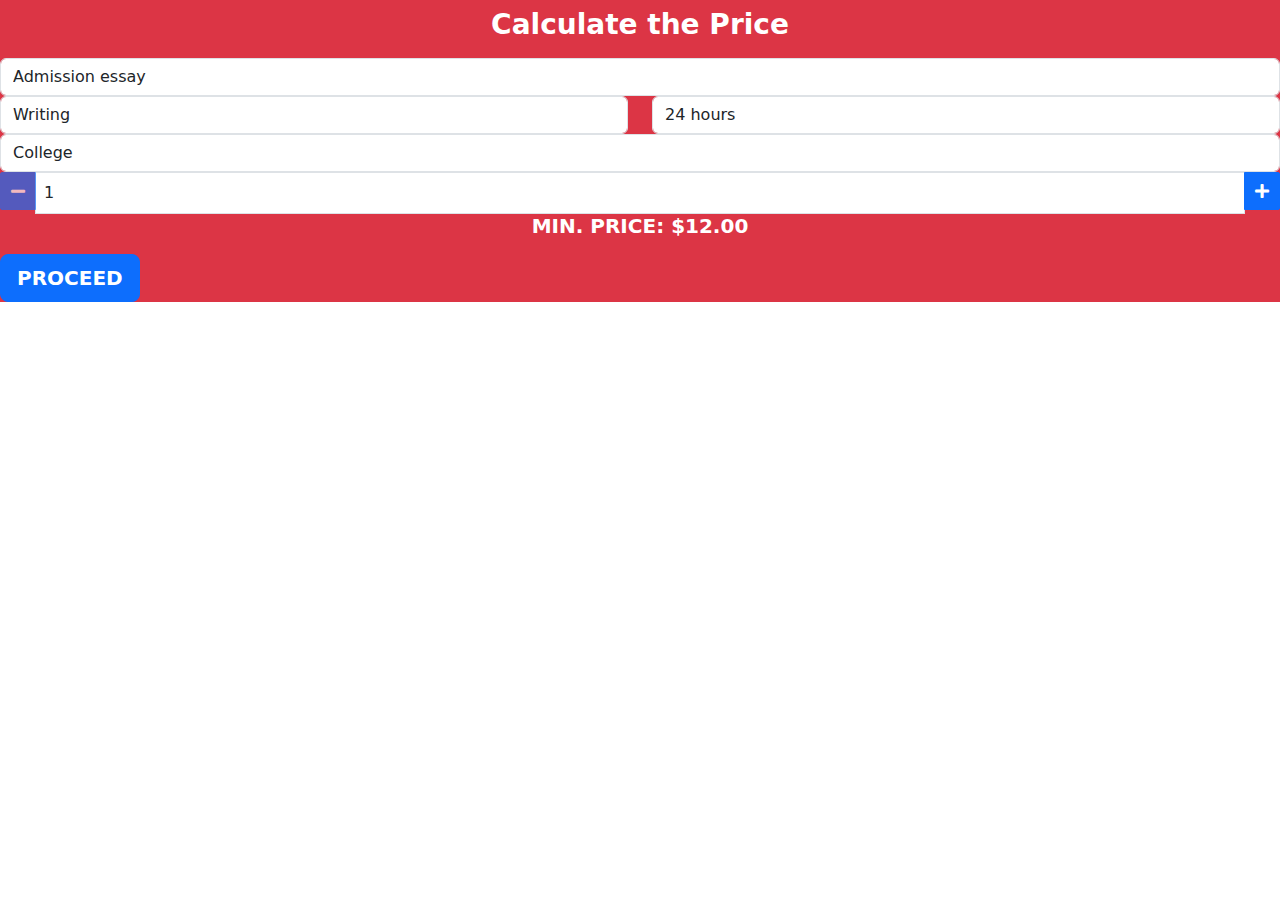
==== commit b67e5398: "Add files via upload" ====
--- a/index.html
+++ b/index.html
@@ -1,476 +1,120 @@
-<!DOCTYPE html>
-<html lang="en">
-<head>
-    <meta charset="UTF-8">
-    <meta http-equiv="X-UA-Compatible" content="IE=edge">
-    <meta name="viewport" content="width=device-width, initial-scale=1.0">
-    <title>Writer Essays</title>
-    <link rel="stylesheet" href="CSS/styles.css">
-    <script src="scripts/styles.js" defer></script>
-    <script src="scripts/math.js" defer></script>
-</head>
-<body>
-    <nav>
-       <div class="container">
-        <div class="brand-details">
-            <img src="images/logo.svg" alt="" id="my-logo">
-            <h4 class="brand-name">Top essay inc</h4>
-        </div>
-        <div class="mb-option-list hidden" id="mb-expand-menu">
-            <ul>
-                <li id="home-option">Home</li>
-                <li id="services-option">Services</li>
-                <li id="about-option">About</li>
-                <li id="contact-option">Contact</li>
-                <button class="try-it-btn" id="nav-try-it">Order</button>
-            </ul>
-            
-        </div>
-        
-        <div class="mb nav-butons" >
-           <img src="images/cancel.svg"  id="cancel-btn" alt="" class="hidden">
-            <img src="images/expand.svg" alt="" id="expand-menu" class="">
-        </div>
-       </div>
-    </nav> 
-    <section id="home">
-        <div class="home-container">
-            <header>
-                <div class="container">
-                    <div class="header-content">
-                        <div class="header-left">
-                        
-                            <h1 class="big-title">
-                                Get Your Paper Done By Professionals
-                            </h1>
-                            <h3>
-                                For whatever article you want written, we have professionals to handle it.
-                            </h3>
-                            <p>
-                                At very affordable price you get the best writting service in the market
-                            </p>
-                        </div>
-                        <form action="/cost-calculator" id="calculate-cost">
-                            <h3>Calculate the price</h3>
-                            <div class="writting-mode">
-                                <label for="writting">Writting
-                                    <input class="radio" type="radio" name="writing-mode" id="writting" value="writting">
-                                </label>
-                                
-                                <label for="rewritting">Rewritting
-                                    <input class="radio" type="radio" name="writing-mode" id="rewritting" value="rewritting">
-                                </label>
-                                
-                                <label for="editting">Editting
-                                    <input class="radio" type="radio" name="writing-mode" id="editting" value="editting">
-                                </label>
-                                
-                            </div>
-                            <div class="selections">
-                                <select name="essay-type" id="essay-type">
-                                    <option value="a">Essay (Any Type)</option>
-                                    <option value="b">admission essay</option>
-                                    <option value="c">Arguementative essay</option>
-                                    <option value="d">College Application</option>
-                                    <option value="e">Analytical essay</option>
-                                    <option value="f">Descriptive essay</option>
-                                    <option value="g">Definition essay</option>
-                                    <option value="h">Extended Essay</option>
-                                    <option value="i">Dissertation</option>
-                                    <option value="j">Dissertation</option>
-                                    <option value="k">White Paper</option>
-                                    <option value="l">case Study</option>
-                                    <option value="m">book report</option>
-                                    <option value="n">Annotated bibliograhy</option>
-                                    <option value="o">Course Work</option>
-                                    <option value="p">Presentation or speech</option>
-                                    <option value="q">Research proposal</option>
-                                    <option value="r">Literature review</option>
-                                    <option value="s">Narrative essay</option>
-                                    <option value="t">Cause and effect study</option>
-                                    <option value="u">EPQ essay</option>
-                                    <option value="r">Expository essay</option>
-                                    <option value="s">Evalution essay</option>
-                                    <option value="t">Graduate essay</option>
-                                    <option value="u">Capstone essay</option>
-                                    <option value="v">thesis tatement</option>
-                                    <option value="w">Term paper</option>
-                                    <option value="x">Persuasive essay</option>
-                                    <option value="y">Research paper</option>
-                                    <option value="z">Reflective paper</option>
-                                    <option value="A">TOK essay</option>
-                                    <option value="B">Scholaship essay</option>
-                                    <option value="C">others</option>
-                                </select>
-                                <select name="education-level" id="education-level">
-                                    <option value="Highschool">High School</option>
-                                    <option value="college">College</option>
-                                    <option value="university">University</option>
-                                    <option value="masters">Mster's degree</option>
-                                    <option value="phd">Doctorate of philosophy</option>
-                                </select>
-                                <select name="duration" id="duration">
-                                    <option value="6">6 hours</option>
-                                    <option value="9">9 Hours</option>
-                                    <option value="12">12 hours</option>
-                                    <option value="15">15 hours</option>
-                                    <option value="18">18 hours</option>
-                                    <option value="21">21 hours</option>
-                                    <option value="24">24 hours</option>
-                                    <option value="48">48 hours</option>
-                                    <option value="72">3 days</option>
-                                    <option value="96">4 days</option>
-                                    <option value="120">5 days</option>
-                                    <option value="144">6 days</option>
-                                    <option value="336">2 weeks</option>
-                                    <option value="504">3 weeks</option>
-                                    <option value="720">1 month</option>
-                                </select>
-                            </div>
-    
-                            <div id="number-of-pages">
-                                
-                                <img id="pages-minus" src="images/minus.svg" alt="">
-                                <input type="number" name="no-of-pages" id="no-of-pages" placeholder="Number of pages">
-                                <img src="images/plus.svg" alt="" id="pages-plus">
-                            </div>
-                            <div class="space-count">
-                                <label for="double-space">
-                                <input type="radio" name="essay-spaces" id="double-space" class="radio" value="double">Double spaces
-                            </label>
-                            <label for="single-space">
-                                <input class="radio" type="radio" name="essay-spaces" id="single-space" value="single">Single space
-                            </label>
-                            </div>
-                            <div id="estimate-no-of-words">
-                                <label for="no-of-words">
-                                    Number of words
-                                    <input type="text" id="no-of-words">
-                                </label>
-                            </div>
-                            <div id="estimate-price"> $<span id="price-calc"></span></div>
-                            <button class="try-it-btn">Write My paper</button>
-                        </form>
-                    </div>
-                </div>
-            </header>
-
-            <div id="ratings">
-                <div class="container">
-                    <article>
-                        <img src="images/stars-fb.svg" alt="">
-                        <h4 class="rating-info">Site Jabber</h4>
-                        <h4 class="rating-figure">4.7 Rating</h4>
-                    </article>
-                    <article>
-                        <img src="images/stars-review.svg" alt="">
-                        <h4 class="rating-info">Trust pilot</h4>
-                        <h4 class="rating-figure">4.5 Rating</h4>
-                    </article>
-                    <article>
-                        <img src="images/star.svg" alt="" height="12.5">
-                        <h4 class="rating-info">Essay Writers</h4>
-                        <h4 class="rating-figure">5.0 Rating</h4>
-                    </article>
-                </div>
-            </div>
-            <div id="plagiarism">
-                <div class="container">
-                    <div class="plg-left">
-                        <h3>Plagiarism free work</h3>
-                        <p>
-                            Papers are written from scratch, and only credible sources are used. Once your order is completed, it will be automatically checked for plagiarism with powerful detection software and manually double-checked for errors by QA managers.
-                        </p>
-                        <small>100% TURNITIN PASS</small>
-                    </div>
-                    <div class="plg-right">
-                        <img src="images/Screenshot 2022-03-04 17.39.56.png" alt="">
-                        <img src="images/Screenshot 2022-03-04 17.41.26.png" alt="">
-                    </div>
-                </div>
-            </div>
-            <div id="coverage">
-                <div class="container">
-                    <h2>What our writers are capable of</h2>
-                <p class="coverage-info">
-                    Dont worry about what our writters can handle because they are well trained for a vast majority of fiellds including
-                </p>
-                <li class="coverage-item">Creative writting</li>
-                <li class="coverage-item">Reflective writting</li>
-                <li class="coverage-item">Thesis / Dissertation</li>
-                <li class="coverage-item">Book / Movie review</li>
-                <li class="coverage-item">Critical thinking review</li>
-                <li class="coverage-item">report</li>
-                <li class="coverage-item">editting and proof reading</li>
-                <li class="coverage-item">multiple choice questions</li>
-                <li class="coverage-item">research proposal</li>
-                <li class="coverage-item">annotated bibliogrphy</li>
-                <li class="coverage-item">course work</li>
-                <li class="coverage-item">presentation / speech</li>
-                <li class="coverage-item">term paper</li>
-                <li class="coverage-item">Article review</li>
-                <li class="coverage-item">custom essay </li>
-                <li class="coverage-item">Business plan</li>
-                <li class="coverage-item">Literature review</li>
-                <li class="coverage-item">Research paper</li>
-                <li class="coverage-item">Admission Essay</li>
-                <li class="coverage-item">Case study</li>
-                <li class="coverage-item">Narrative Essay</li>
-                <li class="coverage-item">Arguemantative essay </li>
-                <li class="coverage-item">Analytical essay </li>
-                <li class="coverage-item">Descriptive essay</li>
-                <li class="coverage-item">Extended essay</li>
-                <li class="coverage-item">Persuasive / Expository essay</li>
-                <li class="coverage-item">Evaluation essay</li>
-                <li class="coverage-item">Cause and effect essay</li>
-                <button class="try-it-btn">place order</button>
-                </div>
-            </div>
-            <div class="market">
-                <div class="container">
-                    <div id="market-offer">
-                        <h1>Place your order</h1>
-                        <li><strike>$14.00</strike> Revisions</li>
-                        <li><strike>$16.00</strike> Formating</li>
-                        <li><strike>$7.00</strike> Outline</li>
-                        <button class="try-it-btn">Place order</button>
-                    </div>
-                    <div id="market-discount">
-                        <h2>FREE </h2>
-                        <h3>EVERYDAY GIFT</h3>
-                        <h2>15% OFF</h2>
-                        <p>Tight on budget? Get 15% off your first order</p>
-                    </div>
-                </div>
-            </div>
-            <div id="guide">
-                <div class="container">
-                    <h2>How it works</h2>
-                <div class="guide-details">
-                    <article class="guide-temp">
-                        <div>
-                            <h4>Place your order</h4>
-                        <p>Lorem ipsum dolor sit amet consectetur adipisicing elit. Nobis sit dicta maiores nam eos ut modi, dolores corrupti, doloremque libero harum delectus blanditiis!</p>
-                        </div>
-                        <img src="images/Screenshot 2022-03-04 17.39.56.png" alt="">
-                    </article>
-                    <article class="guide-temp">
-                        <div>
-                            <h4>Place your order</h4>
-                        <p>Lorem ipsum dolor sit amet consectetur adipisicing elit. Nobis sit dicta maiores nam eos ut modi, dolores corrupti, doloremque libero harum delectus blanditiis!</p>
-                        </div>
-                        <img src="images/Screenshot 2022-03-04 17.41.26.png" alt="">
-                    </article>
-                    <article class="guide-temp">
-                        <div>
-                            <h4>Place your order</h4>
-                        <p>Lorem ipsum dolor sit amet consectetur adipisicing elit. Nobis sit dicta maiores nam eos ut modi, dolores corrupti, doloremque libero harum delectus blanditiis!</p>
-                        </div>
-                        <img src="images/objective-1.svg" alt="">
-                    </article>
-    
-                </div>
-                
-                <h2>Why us</h2>
-                <div class="why-us-container">
-                    <article class="why-us">
-                    <h4>Qualified writters</h4>
-                    <p>Lorem, ipsum dolor sit amet consectetur adipisicing elit. Ratione quaerat perspiciatis quod delectus eos harum illum consequuntur eligendi vero voluptas, officiis id odio. Tempore cumque hic dolores architecto nostrum aspernatur dolorum reprehenderit doloribus adipisci!</p>
-                </article>
-                <article class="why-us">
-                    <h4>Qualified writters</h4>
-                    <p>Lorem, ipsum dolor sit amet consectetur adipisicing elit. Ratione quaerat perspiciatis quod delectus eos harum illum consequuntur eligendi vero voluptas, officiis id odio. Tempore cumque hic dolores architecto nostrum aspernatur dolorum reprehenderit doloribus adipisci!</p>
-                </article>
-                <article class="why-us">
-                    <h4>Qualified writters</h4>
-                    <p>Lorem, ipsum dolor sit amet consectetur adipisicing elit. Ratione quaerat perspiciatis quod delectus eos harum illum consequuntur eligendi vero voluptas, officiis id odio. Tempore cumque hic dolores architecto nostrum aspernatur dolorum reprehenderit doloribus adipisci!</p>
-                </article>
-                <article class="why-us">
-                    <h4>Qualified writters</h4>
-                    <p>Lorem, ipsum dolor sit amet consectetur adipisicing elit. Ratione quaerat perspiciatis quod delectus eos harum illum consequuntur eligendi vero voluptas, officiis id odio. Tempore cumque hic dolores architecto nostrum aspernatur dolorum reprehenderit doloribus adipisci!</p>
-                </article>
-                </div>
-
-                <div class="experts">
-                    <h2>Our expersts</h2>
-                    <div class="experts-imgs">
-                        <img src="images/icon-1.svg" alt="">
-                        <img src="images/icon-2.svg" alt="" class="active">
-                        <img src="images/icon-3.svg" alt="">
-                    </div>
-                    <div class="experts-info">
-                        <article class="expert">
-                            <h4>Expert Name</h4>
-                            <p>More about the expert Lorem, ipsum dolor sit amet consectetur adipisicing elit. Beatae sapiente enim error quae assumenda autem eveniet ipsam debitis veritatis, odio illum unde nulla.</p>
-                        </article>
-                        <article class="expert">
-                            <h4>Expert Name</h4>
-                            <p>More about the expert Lorem, ipsum dolor sit amet consectetur adipisicing elit. Beatae sapiente enim error quae assumenda autem eveniet ipsam debitis veritatis, odio illum unde nulla.</p>
-                        </article>
-                        <article class="expert">
-                            <h4>Expert Name</h4>
-                            <p>More about the expert Lorem, ipsum dolor sit amet consectetur adipisicing elit. Beatae sapiente enim error quae assumenda autem eveniet ipsam debitis veritatis, odio illum unde nulla.</p>
-                        </article>
-                    </div>
-                </div>
-                </div>
-            </div>
-            <div id="faq">
-                <div class="container">
-                    <h2>Frequently asked questions</h2>
-                    <div class="qas">
-                     <article class="question">
-                         <p class="q">Lorem ipsum dolor sit amet consectetur adipisicing elit. Distinctio, magnam.</p>
-                         <div class="qa-btn">
-                             <button class="plus-sign"><img src="images/direction_down.svg" alt=""></button>
-                             <button class="minus-sign hide"><img src="images/direction_right.svg" alt=""></button>
-                         </div>
-                         <p class="a hide">Lorem ipsum dolor sit amet consectetur adipisicing elit. Sequi ab quibusdam fuga. A, itaque dolor debitis explicabo ad eos, architecto aliquid officiis sed cupiditate placeat.</p>
-                     </article>
-                     <article class="question">
-                         <p class="q">Lorem ipsum dolor sit amet consectetur adipisicing elit. Distinctio, magnam.</p>
-                         <div class="qa-btn">
-                             <button class="plus-sign"><img src="images/direction_down.svg" alt=""></button>
-                             <button class="minus-sign hide"><img src="images/direction_right.svg" alt=""></button>
-                         </div>
-                         <p class="a  hide">Lorem ipsum dolor sit amet consectetur adipisicing elit. Sequi ab quibusdam fuga. A, itaque dolor debitis explicabo ad eos, architecto aliquid officiis sed cupiditate placeat.</p>
-                     </article>
-                     <article class="question">
-                         <p class="q">Lorem ipsum dolor sit amet consectetur adipisicing elit. Distinctio, magnam.</p>
-                         <div class="qa-btn">
-                             <button class="plus-sign"><img src="images/direction_down.svg" alt=""></button>
-                             <button class="minus-sign hide"><img src="images/direction_right.svg" alt=""></button>
-                         </div>
-                         <p class="a hide" >Lorem ipsum dolor sit amet consectetur adipisicing elit. Sequi ab quibusdam fuga. A, itaque dolor debitis explicabo ad eos, architecto aliquid officiis sed cupiditate placeat.</p>
-                     </article>
-                     <article class="question">
-                         <p class="q">Lorem ipsum dolor sit amet consectetur adipisicing elit. Distinctio, magnam.</p>
-                         <div class="qa-btn">
-                             <button class="plus-sign"><img src="images/direction_down.svg" alt=""></button>
-                             <button class="minus-sign hide"><img src="images/direction_right.svg" alt=""></button>
-                         </div>
-                         <p class="a  hide">Lorem ipsum dolor sit amet consectetur adipisicing elit. Sequi ab quibusdam fuga. A, itaque dolor debitis explicabo ad eos, architecto aliquid officiis sed cupiditate placeat.</p>
-                     </article>
-                     <article class="question">
-                         <p class="q">Lorem ipsum dolor sit amet consectetur adipisicing elit. Distinctio, magnam.</p>
-                         <div class="qa-btn">
-                             <button class="plus-sign"><img src="images/direction_down.svg" alt=""></button>
-                             <button class="minus-sign hide"><img src="images/direction_right.svg" alt=""></button>
-                         </div>
-                         <p class="a  hide">Lorem ipsum dolor sit amet consectetur adipisicing elit. Sequi ab quibusdam fuga. A, itaque dolor debitis explicabo ad eos, architecto aliquid officiis sed cupiditate placeat.</p>
-                     </article>
-                     <article class="question">
-                         <p class="q">Lorem ipsum dolor sit amet consectetur adipisicing elit. Distinctio, magnam.</p>
-                         <div class="qa-btn">
-                             <button class="plus-sign"><img src="images/direction_down.svg" alt=""></button>
-                             <button class="minus-sign hide"><img src="images/direction_right.svg" alt=""></button>
-                         </div>
-                         <p class="a  hide">Lorem ipsum dolor sit amet consectetur adipisicing elit. Sequi ab quibusdam fuga. A, itaque dolor debitis explicabo ad eos, architecto aliquid officiis sed cupiditate placeat.</p>
-                     </article>
-                    </div>
-                </div>
-            </div>
-            <div id="testimonials">
-                <div class="container">
-                    <h2>
-                        Testimonials from our clients
-                    </h2>
-                    <div class="testimonials-content">
-                        <article class="testimony">
-                            <h3>Client ID 0x12fca4</h3>
-                            <img src="images/bbb.svg" alt="">
-                            <p>
-                                Lorem ipsum dolor sit amet consectetur adipisicing elit. Quae eveniet velit reprehenderit, asperiores adipisci provident.
-                            </p>
-    
-                            <div class="stars">
-                                <p>Rating 5/5</p>
-                                <img src="images/star.svg" alt="">
-                            </div>
-                        </article>
-                        <article class="testimony">
-                            <h3>Client ID 0x12fca4</h3>
-                            <img src="images/bbb.svg" alt="">
-                            <p>
-                                Lorem ipsum dolor sit amet consectetur adipisicing elit. Quae eveniet velit reprehenderit, asperiores adipisci provident.
-                            </p>
-    
-                            <div class="stars">
-                                <p>Rating 5/5</p>
-                                <img src="images/star.svg" alt="">
-                            </div>
-                        </article>
-                        <article class="testimony">
-                            <h3>Client ID 0x12fca4</h3>
-                            <img src="images/bbb.svg" alt="">
-                            <p>
-                                Lorem ipsum dolor sit amet consectetur adipisicing elit. Quae eveniet velit reprehenderit, asperiores adipisci provident.
-                            </p>
-    
-                            <div class="stars">
-                                <p>Rating 5/5</p>
-                                <img src="images/star.svg" alt="">
-                            </div>
-                        </article>
-                        <article class="testimony">
-                            <h3>Client ID 0x12fca4</h3>
-                            <img src="images/bbb.svg" alt="">
-                            <p>
-                                Lorem ipsum dolor sit amet consectetur adipisicing elit. Quae eveniet velit reprehenderit, asperiores adipisci provident.
-                            </p>
-    
-                            <div class="stars">
-                                <p>Rating 5/5</p>
-                                <img src="images/star.svg" alt="">
-                            </div>
-                        </article>
-                        <article class="testimony">
-                            <h3>Client ID 0x12fca4</h3>
-                            <img src="images/bbb.svg" alt="">
-                            <p>
-                                Lorem ipsum dolor sit amet consectetur adipisicing elit. Quae eveniet velit reprehenderit, asperiores adipisci provident.
-                            </p>
-    
-                            <div class="stars">
-                                <p>Rating 5/5</p>
-                                <img src="images/star.svg" alt="">
-                            </div>
-                        </article>
-                    </div>
-                </div>
-            </div>
-        </div>
-    </section>
-    <footer>
-        <div class="container footer-container">
-        <div>
-            <h1 class="brand-name">Writter Essay</h1>
-        <p>Lorem ipsum dolor sit amet consectetur adipisicing elit. Quidem eius rerum aliquid similique doloremque alias.</p>
-        </div>
-        <div id="socials">
-            <h4>Socials</h4>
-            <li>Facebook</li>
-            <li>instagram</li>
-            <li>twitter</li>
-        </div>
-
-        <div id="permalinks">
-            <h4>Permalinks</h4>
-            <a href="#about">About</a>
-            <a href="#classes">Online classes</a>
-            <a href="#guide">How it works</a>
-            <a href="#blog">Blog</a>
-        </div>
-        <div>
-            <h4>Support</h4>
-            <a href="#faq">faqs</a>
-            <a href="#contact">Contact</a>
-            <a href="#services">Services</a>
-            <a href="#policies">Policies</a>
-        </div>
-        </div>
-
-    </footer>
-    <small>&copy topessayinc 2022. All rights reserved. </small>
-</body>
-</html>
+<link href="https://cdn.jsdelivr.net/npm/bootstrap@5.0.2/dist/css/bootstrap.min.css" rel="stylesheet">
+<link href="https://cdnjs.cloudflare.com/ajax/libs/font-awesome/5.13.0/css/all.min.css" rel="stylesheet">
+<link rel="stylesheet" type="text/css" href="style.css">
+<body onload="calculateTotal()">
+   <form id="calCulator" class="home-calc bg-danger">
+      <div class="p-2">
+         <h3 class="text-center text-white bold">Calculate the Price</h3>
+      </div>
+      <div class="row justify-content-center">
+         <div class="col-12">
+            <div class="form-group">
+               <select id="" required="true" class="form-control selec" >
+                  <option disabled selected value="">Required</option>
+                  <option selected value="Admission essay">Admission essay</option>
+                  <option value="Argumentative essay">Argumentative essay</option>
+                  <option value="College application essay">College application essay</option>
+                  <option value="Analytical essay">Analytical essay</option>
+                  <option value="Descriptive essay">Descriptive essay</option>
+                  <option value="Definition essay">Definition essay</option>
+                  <option value="Extended essay">Extended essay</option>
+                  <option value="Dissertation">Dissertation</option>
+                  <option value="Discursive essay">Discursive essay</option>
+                  <option value="White paper">White paper</option>
+                  <option value="Case study">Case study</option>
+                  <option value="Book report">Book report</option>
+                  <option value="Annotated bibliography">Annotated bibliography</option>
+                  <option value="Coursework">Coursework</option>
+                  <option value="Presentation or speech">Presentation or speech</option>
+                  <option value="Research proposal">Research proposal</option>
+                  <option value="Literature review">Literature review</option>
+                  <option value="Narrative essay">Narrative essay</option>
+                  <option value="Cause and effect essay">Cause and effect essay</option>
+                  <option value="EPQ essay">EPQ essay</option>
+                  <option value="Expository essay">Expository essay</option>
+                  <option value="Evaluation essay">Evaluation essay</option>
+                  <option value="Graduate essay">Graduate essay</option>
+                  <option value="Capstone project">Capstone project</option>
+                  <option value="Thesis statement">Thesis statement</option>
+                  <option value="Term paper">Term paper</option>
+                  <option value="Persuasive essay">Persuasive essay</option>
+                  <option value="Research Paper">Research Paper</option>
+                  <option value="Reflective paper">Reflective paper</option>
+                  <option value="TOK essay">TOK essay</option>
+                  <option value="Scholarship essay">Scholarship essay</option>
+                  <option value="Others">Others</option>
+               </select>
+            </div>
+         </div>
+         <div class="col-6">
+            <div class="form-group">
+               <select class="form-control" name="Writing_Style" id="services" placeholder="" required="true" onchange="calculateTotal()">
+                  <option disabled selected value="">Service</option>
+                  <option selected value="Writing">Writing</option>
+                  <option value="Re-Writing">Re-Writing</option>
+                  <option value="Editing">Editing</option>
+                  <option value="proof_reading">Proof Reading</option>
+               </select>
+            </div>
+         </div>
+         <div class="col-6">
+            <div class="form-group">
+               <select class="form-control ded" id="deadline" onchange="calculateTotal()" required="true">
+                  <option disabled selected value="">Deadline</option>
+                  <option value="3_hours">3 hours</option>
+                  <option value="6_hours">6 hours</option>
+                  <option value="9_hours">9 hours</option>
+                  <option value="12_hours">12 hours</option>
+                  <option value="15_hours">15 hours</option>
+                  <option value="18_hours">18 hours</option>
+                  <option value="21_hours">21 hours</option>
+                  <option selected value="24_hours">24 hours</option>
+                  <option value="48_hours">48 hours</option>
+                  <option value="3_days">3 days</option>
+                  <option value="4_days">4 days</option>
+                  <option value="5_days">5 days</option>
+                  <option value="6_days">6 days</option>
+                  <option value="2_weeks">2 weeks</option>
+                  <option value="3_weeks">3 weeks</option>
+                  <option value="1_month">1 month</option>
+               </select>
+            </div>
+         </div>
+         <div class="col-12">
+            <div class="form-group">
+               <select class="form-control" style="" name="academic_level" id="academic_level" onchange="calculateTotal()" onclick="clearFunction()" required="true">
+                  <option disabled selected value="">Required</option>
+                  <option value="Highschool">Highschool</option>
+                  <option selected value="College">College</option>
+                  <option value="University">University</option>
+                  <option value="Masters">Masters</option>
+                  <option value="Doctorate">Doctorate</option>
+               </select>
+            </div>
+         </div>
+         <div class="col-12">
+            <div class="form-group">
+               <div class="input-group">
+                  <span class="input-group-btn">
+                  <button type="button" class="btn btn-primary btn-number br-r"  data-type="minus" data-field="pages" onclick="calculateTotal()">
+                  <i class="fa fa-minus p-1"></i>
+                  </button>
+                  </span>
+                  <input type="number" name="pages" id="pages" class="form-control input-number gray-light-bg h-auto p-2 w70" value="1" min="1" max="200" onchange="calculateTotal()">
+                  <span class="input-group-btn">
+                  <button type="button" class="btn btn-primary btn-number br-l" data-type="plus" data-field="pages" onclick="calculateTotal()">
+                  <i class="fa fa-plus p-1"></i>
+                  </button>
+                  </span>
+               </div>
+            </div>
+         </div>
+         <h4 class="text-center text-white bold" id="totalPrice"> </h4>
+         <div class="col-12">
+            <a href="{YOUR ORDER PAGE}"><button type="button" class="btn btn-primary bold text-white full-width pd-10 btn-lg btn-block">PROCEED</button></a>
+         </div>
+      </div>
+   </form>
+   <script src="https://code.jquery.com/jquery-3.6.0.min.js" integrity="sha256-/xUj+3OJU5yExlq6GSYGSHk7tPXikynS7ogEvDej/m4=" crossorigin="anonymous"></script>
+     <script type="text/javascript" src="javascript.js"></script>
+</body>--- a/style.css
+++ b/style.css
@@ -0,0 +1 @@
+.br-r{border-radius:2px 0 0 2px!important;padding:6px;outline:0!important;box-shadow:none!important}.br-l{border-radius:0 2px 2px 0!important;padding:6px;outline:0!important;box-shadow:none!important}.bold{font-weight:bolder !important;}.w70{width: 70px !important;}